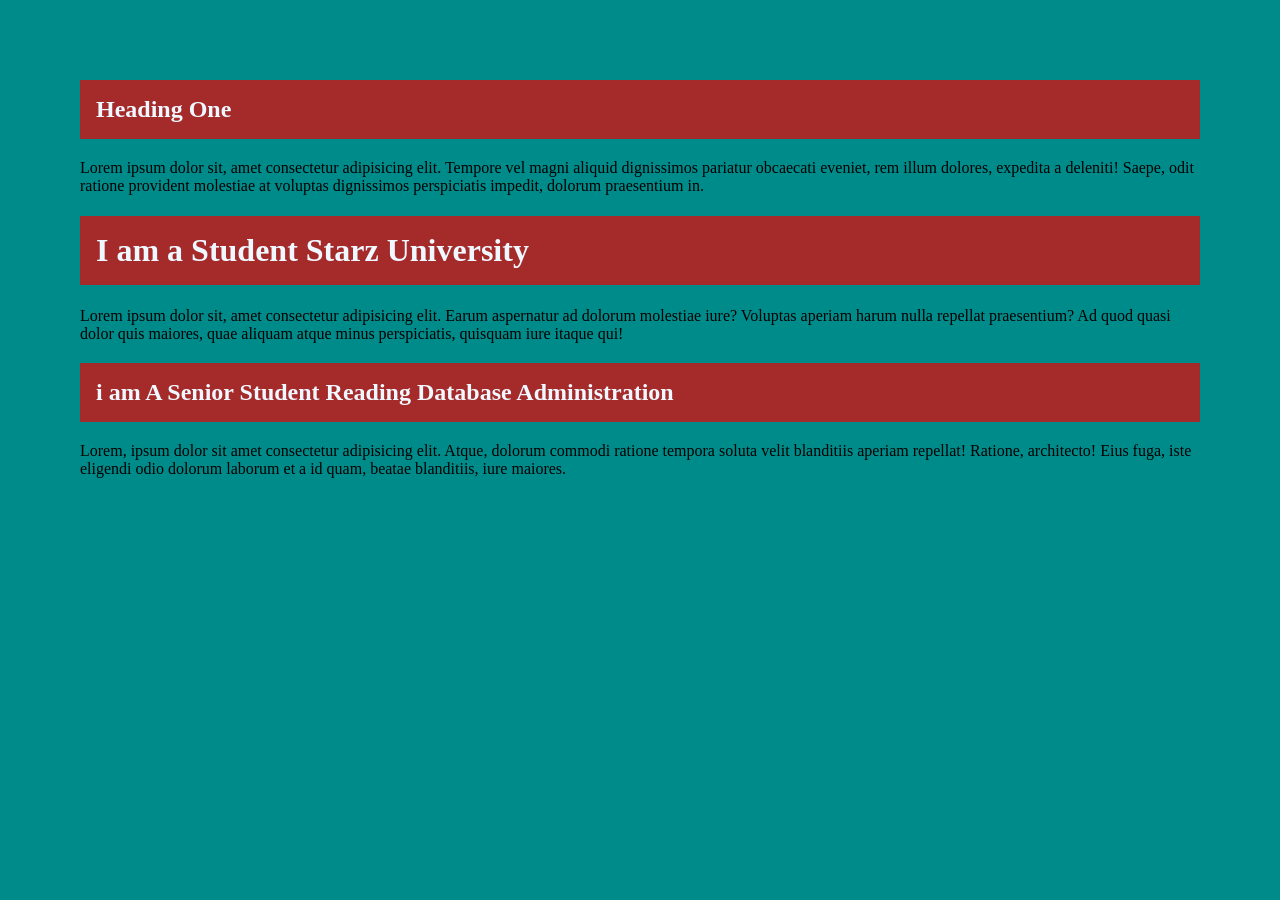
==== Week2/index.html @ 7ff00e18 "started week 2 lesson" ====
<!DOCTYPE html>
<html lang="en">
<head>
    <meta charset="UTF-8">
    <meta name="viewport" content="width=device-width, initial-scale=1.0">
    <title>CSS Foundation</title>
    <link rel="stylesheet" href="style.css">
    
</head>
<body>
    <h2> Heading One</h2>
<p>Lorem ipsum dolor sit, amet consectetur adipisicing elit. Tempore vel magni aliquid dignissimos pariatur obcaecati eveniet, rem illum dolores, expedita a deleniti! Saepe, odit ratione provident molestiae at voluptas dignissimos perspiciatis impedit, dolorum praesentium in.</p>

<h1> I am a Student Starz University</h1>
<p>Lorem ipsum dolor sit, amet consectetur adipisicing elit. Earum aspernatur ad dolorum molestiae iure? Voluptas aperiam harum nulla repellat praesentium? Ad quod quasi dolor quis maiores, quae aliquam atque minus perspiciatis, quisquam iure itaque qui!</p>

<h2> i am A Senior Student Reading Database Administration</h2>
<p>Lorem, ipsum dolor sit amet consectetur adipisicing elit. Atque, dolorum commodi ratione tempora soluta velit blanditiis aperiam repellat! Ratione, architecto! Eius fuga, iste eligendi odio dolorum laborum et a id quam, beatae blanditiis, iure maiores.</p>
</body>
</html>
---- Week2/style.css ----
/* Element Selector */
body{
    margin: 5rem;
    background-color: darkcyan;

}
h2,h1{
    color: aliceblue;
    background-color: brown;
    padding: 1rem;
}
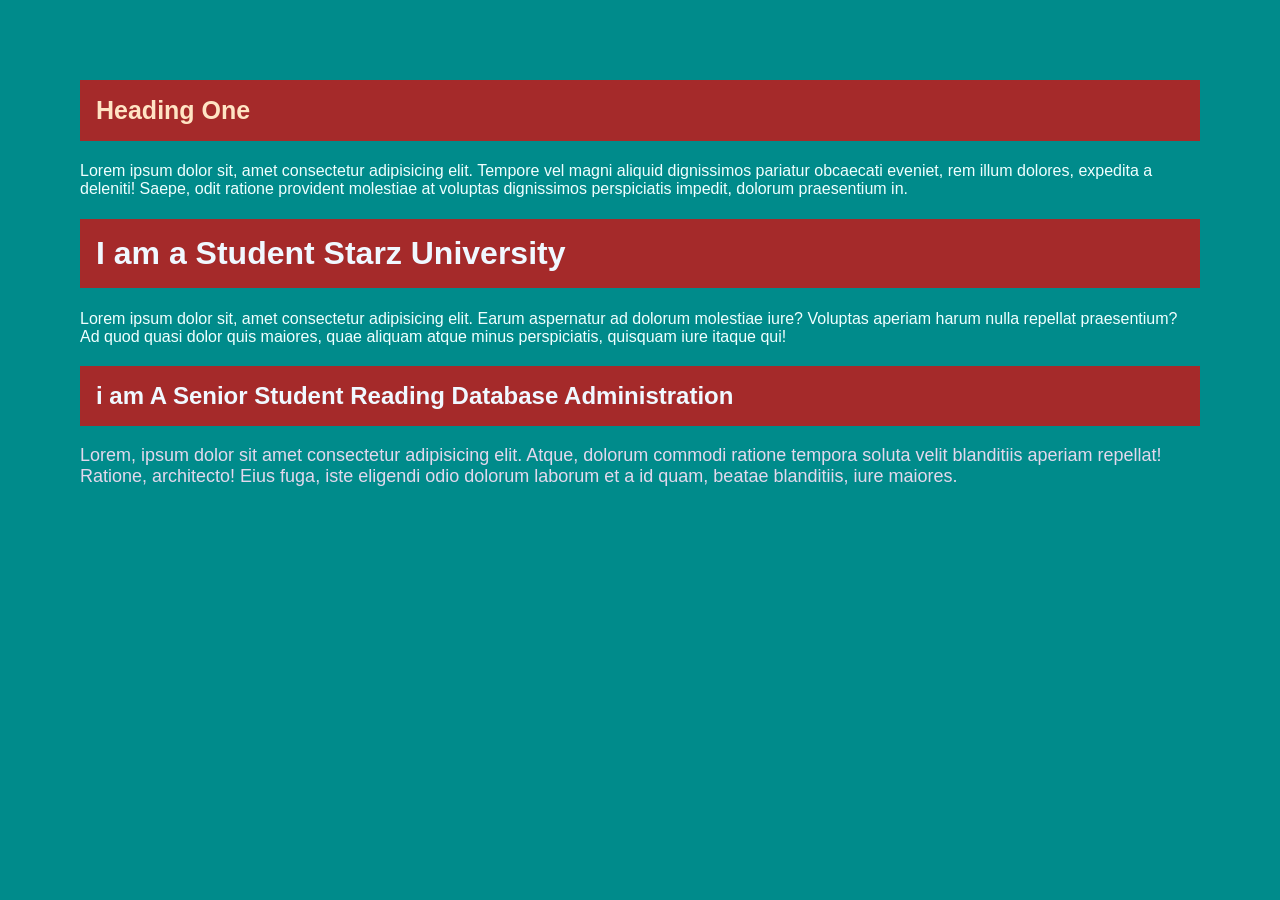
==== commit 490d7594: "Today Class" ====
--- a/Week2/index.html
+++ b/Week2/index.html
@@ -8,13 +8,13 @@
     
 </head>
 <body>
-    <h2> Heading One</h2>
+    <h2 class="jon"> Heading One</h2>
 <p>Lorem ipsum dolor sit, amet consectetur adipisicing elit. Tempore vel magni aliquid dignissimos pariatur obcaecati eveniet, rem illum dolores, expedita a deleniti! Saepe, odit ratione provident molestiae at voluptas dignissimos perspiciatis impedit, dolorum praesentium in.</p>
 
 <h1> I am a Student Starz University</h1>
 <p>Lorem ipsum dolor sit, amet consectetur adipisicing elit. Earum aspernatur ad dolorum molestiae iure? Voluptas aperiam harum nulla repellat praesentium? Ad quod quasi dolor quis maiores, quae aliquam atque minus perspiciatis, quisquam iure itaque qui!</p>
 
 <h2> i am A Senior Student Reading Database Administration</h2>
-<p>Lorem, ipsum dolor sit amet consectetur adipisicing elit. Atque, dolorum commodi ratione tempora soluta velit blanditiis aperiam repellat! Ratione, architecto! Eius fuga, iste eligendi odio dolorum laborum et a id quam, beatae blanditiis, iure maiores.</p>
+<p id="main-para">Lorem, ipsum dolor sit amet consectetur adipisicing elit. Atque, dolorum commodi ratione tempora soluta velit blanditiis aperiam repellat! Ratione, architecto! Eius fuga, iste eligendi odio dolorum laborum et a id quam, beatae blanditiis, iure maiores.</p>
 </body>
 </html>
--- a/Week2/style.css
+++ b/Week2/style.css
@@ -1,5 +1,6 @@
 /* Element Selector */
 body{
+    font-family: 'Franklin Gothic Medium', 'Arial Narrow', Arial, sans-serif;
     margin: 5rem;
     background-color: darkcyan;
 
@@ -8,4 +9,19 @@
     color: aliceblue;
     background-color: brown;
     padding: 1rem;
+}
+P{
+    color: azure;
+    font-size: 16px;
+}
+.jon{
+    font-family: Arial, Helvetica, sans-serif;
+    color: bisque;
+    font-size: 25px;
+}
+
+#main-para{
+    font-family: Impact, Haettenschweiler, 'Arial Narrow Bold', sans-serif;
+    color: rgb(227, 216,237);
+    font-size: 18px;
 }
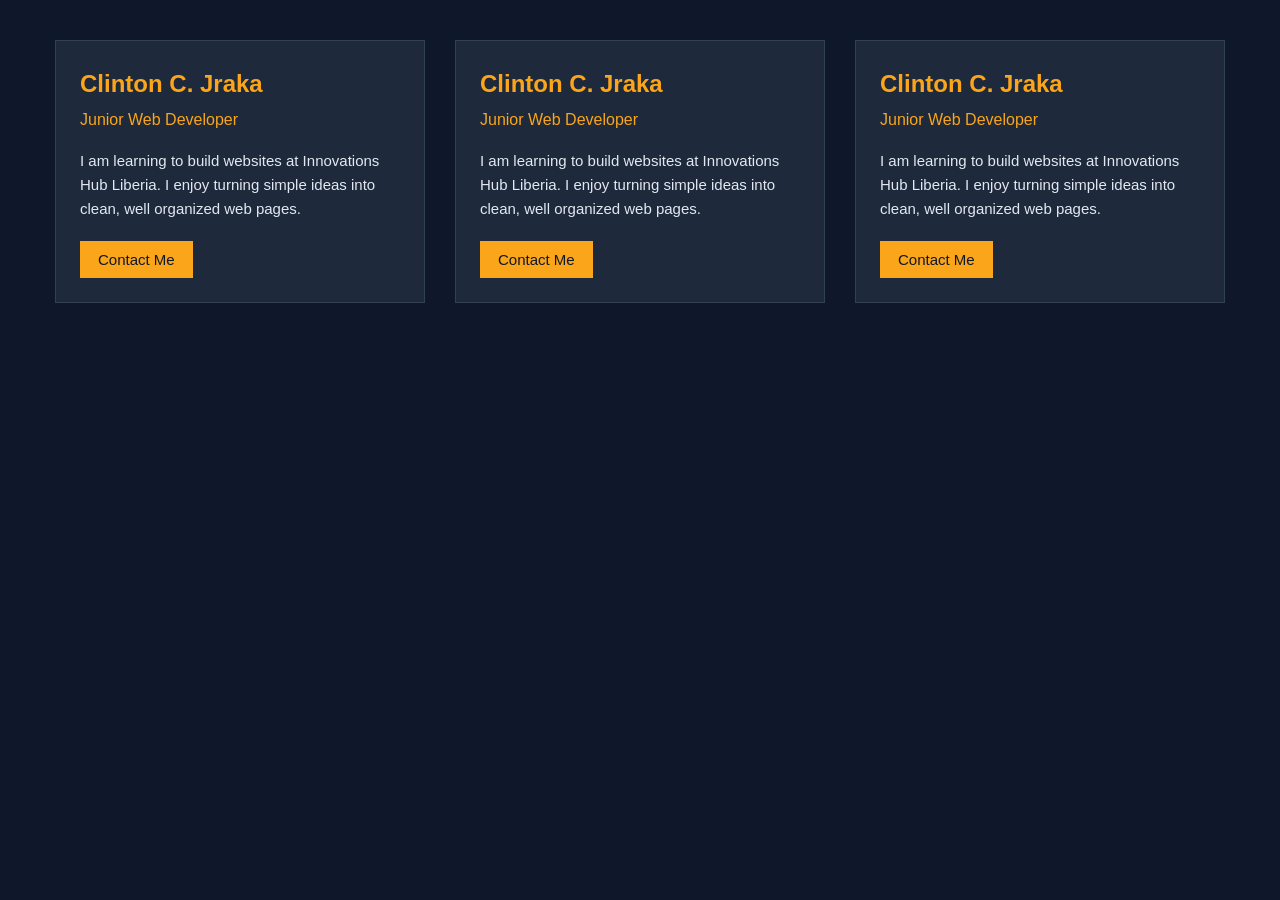
==== commit aee54edf: "Complete the CSS Foundation notes" ====
--- a/Week2/index.html
+++ b/Week2/index.html
@@ -3,18 +3,38 @@
 <head>
     <meta charset="UTF-8">
     <meta name="viewport" content="width=device-width, initial-scale=1.0">
-    <title>CSS Foundation</title>
+    <title>My Profile Card</title>
     <link rel="stylesheet" href="style.css">
-    
 </head>
 <body>
-    <h2 class="jon"> Heading One</h2>
-<p>Lorem ipsum dolor sit, amet consectetur adipisicing elit. Tempore vel magni aliquid dignissimos pariatur obcaecati eveniet, rem illum dolores, expedita a deleniti! Saepe, odit ratione provident molestiae at voluptas dignissimos perspiciatis impedit, dolorum praesentium in.</p>
+<div class="container">
+    <div id="profile" class="card">
+        <h1 id="name"> Clinton C. Jraka</h1>
+        <p class="role"> Junior Web Developer</p>
+    <p class="bio"> 
+        I am learning to build websites at Innovations Hub Liberia. I enjoy turning simple ideas into clean, well organized web pages.
+    </p>
+    <button class="btn" type="Button"> Contact Me </button>
+    </div>
 
-<h1> I am a Student Starz University</h1>
-<p>Lorem ipsum dolor sit, amet consectetur adipisicing elit. Earum aspernatur ad dolorum molestiae iure? Voluptas aperiam harum nulla repellat praesentium? Ad quod quasi dolor quis maiores, quae aliquam atque minus perspiciatis, quisquam iure itaque qui!</p>
 
-<h2> i am A Senior Student Reading Database Administration</h2>
-<p id="main-para">Lorem, ipsum dolor sit amet consectetur adipisicing elit. Atque, dolorum commodi ratione tempora soluta velit blanditiis aperiam repellat! Ratione, architecto! Eius fuga, iste eligendi odio dolorum laborum et a id quam, beatae blanditiis, iure maiores.</p>
+    <div id="profile" class="card">
+        <h1 id="name"> Clinton C. Jraka</h1>
+        <p class="role"> Junior Web Developer</p>
+    <p class="bio"> 
+        I am learning to build websites at Innovations Hub Liberia. I enjoy turning simple ideas into clean, well organized web pages.
+    </p>
+    <button class="btn" type="Button"> Contact Me </button>
+    </div>
+
+    <div id="profile" class="card">
+        <h1 id="name"> Clinton C. Jraka</h1>
+        <p class="role"> Junior Web Developer</p>
+    <p class="bio"> 
+        I am learning to build websites at Innovations Hub Liberia. I enjoy turning simple ideas into clean, well organized web pages.
+    </p>
+    <button class="btn" type="Button"> Contact Me </button>
+    </div>
+</div>
 </body>
 </html>
--- a/Week2/style.css
+++ b/Week2/style.css
@@ -1,27 +1,56 @@
-/* Element Selector */
-body{
-    font-family: 'Franklin Gothic Medium', 'Arial Narrow', Arial, sans-serif;
-    margin: 5rem;
-    background-color: darkcyan;
-
-}
-h2,h1{
-    color: aliceblue;
-    background-color: brown;
-    padding: 1rem;
-}
-P{
-    color: azure;
-    font-size: 16px;
-}
-.jon{
-    font-family: Arial, Helvetica, sans-serif;
-    color: bisque;
-    font-size: 25px;
+:root {
+ --bg: #0f172a;
+ --card-bg: #1e293b; 
+ --text: #e2e8f0;
+ --primary: #faa51a;   
 }
 
-#main-para{
-    font-family: Impact, Haettenschweiler, 'Arial Narrow Bold', sans-serif;
-    color: rgb(227, 216,237);
-    font-size: 18px;
+body{
+    background-color: var(--bg);
+    color: var(--text);
+    font-family: Arial, Helvetica, sans-serif;
+    line-height: 1.6;
+    margin: 0;
+    padding: 40px;
+}
+
+#profile{
+    width: 320px;
+    margin: 0 auto;
+}
+
+.card{
+    background-color: var(--card-bg);
+    padding: 24px;
+    border: 1px solid rgb(51,65,85);
+}
+
+#name{
+    color: var(--primary);
+    font-size: 24px;
+    margin: 0;
+}
+
+.role{
+    color: var( --primary);
+    font-size:  16px;
+    margin: 4px 0 16px 0;
+}
+
+.bio{
+    font-size: 15px;
+    line-height: 1.6;
+    margin: 0 0 20px 0;
+}
+
+.btn{
+    background-color: var(--primary);
+    color: #0f172a;
+    border: none;
+    padding: 10px 18px;
+    font-size: 15px;
+}
+
+.container{
+    display: flex;
 }
